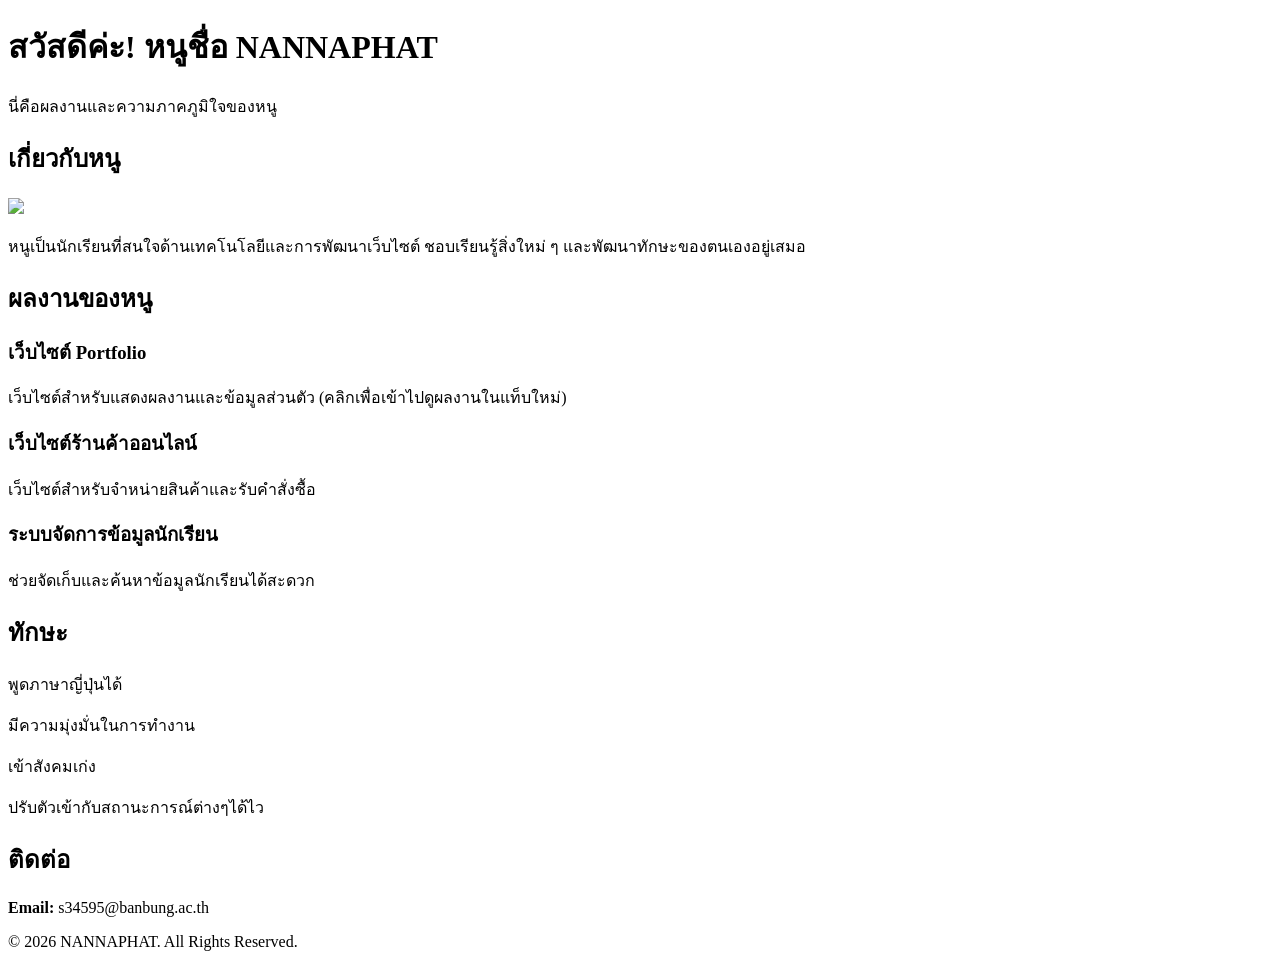
==== index.html @ 30ab0e38 "Create index.html" ====
<!DOCTYPE html>
<html lang="th">
<head>
    <meta charset="UTF-8">
    <meta name="viewport" content="width=device-width, initial-scale=1.0">
    <title>NANNAPHAT Portfolio</title>
    <link rel="stylesheet" href="style.css">
</head>
<body>

    <header>
        <h1>สวัสดีค่ะ! หนูชื่อ <span class="neon-text">NANNAPHAT</span></h1>
        <p>นี่คือผลงานและความภาคภูมิใจของหนู</p>
    </header>

    <div class="container">
        <section class="card">
            <h2>เกี่ยวกับหนู</h2>
            <img src="F7103A56-EEE4-4817-B6E2-6D0ECC99D0CD.jpeg" width="30%">
            <p>หนูเป็นนักเรียนที่สนใจด้านเทคโนโลยีและการพัฒนาเว็บไซต์ ชอบเรียนรู้สิ่งใหม่ ๆ และพัฒนาทักษะของตนเองอยู่เสมอ</p>
        </section>

        <section class="card">
           <section class="card">
            <h2>ผลงานของหนู</h2>
            <a href="PORTFOLIO-DETAIL.html" target="_blank" rel="noopener noreferrer" style="text-decoration: none; color: inherit; display: block;">
                <div class="project-item">
                    <h3 class="highlight">เว็บไซต์ Portfolio</h3>
                    <p>เว็บไซต์สำหรับแสดงผลงานและข้อมูลส่วนตัว (คลิกเพื่อเข้าไปดูผลงานในแท็บใหม่)</p>
                </div>
            </a>

            <a href="shop-detail.html" target="_blank" rel="noopener noreferrer" style="text-decoration: none; color: inherit; display: block;">
                <div class="project-item">
                    <h3 class="highlight">เว็บไซต์ร้านค้าออนไลน์</h3>
                    <p>เว็บไซต์สำหรับจำหน่ายสินค้าและรับคำสั่งซื้อ</p>
                </div>
            </a>

            <a href="student-system-detail.html" target="_blank" rel="noopener noreferrer" style="text-decoration: none; color: inherit; display: block;">
                <div class="project-item">
                    <h3 class="highlight">ระบบจัดการข้อมูลนักเรียน</h3>
                    <p>ช่วยจัดเก็บและค้นหาข้อมูลนักเรียนได้สะดวก</p>
                </div>
            </a>
        </section>
            
        <section class="card">
            <h2>ทักษะ</h2>
            <p>พูดภาษาญี่ปุ่นได้</p>
            <p>มีความมุ่งมั่นในการทำงาน</p>
            <p>เข้าสังคมเก่ง</p>
            <p>ปรับตัวเข้ากับสถานะการณ์ต่างๆได้ไว</p>
        </section>

        <section class="card">
            <h2>ติดต่อ</h2>
            <p><strong>Email:</strong> <span class="highlight">s34595@banbung.ac.th</span></p>
        </section>
    </div>

    <footer>
        <p>© 2026 NANNAPHAT. All Rights Reserved.</p>
    </footer>

    <script>
        window.addEventListener('scroll', () => {
            const scrollTop = window.scrollY;
            const docHeight = document.documentElement.scrollHeight - window.innerHeight;
            if (docHeight > 0) {
                const scrollPercent = scrollTop / docHeight;
                const hueValue = scrollPercent * 120; // เปลี่ยนโทนสีพื้นหลังเวลา Scroll
                document.body.style.setProperty('--scroll-hue', `${hueValue}deg`);
            }
        });
    </script>
</body>
</html>
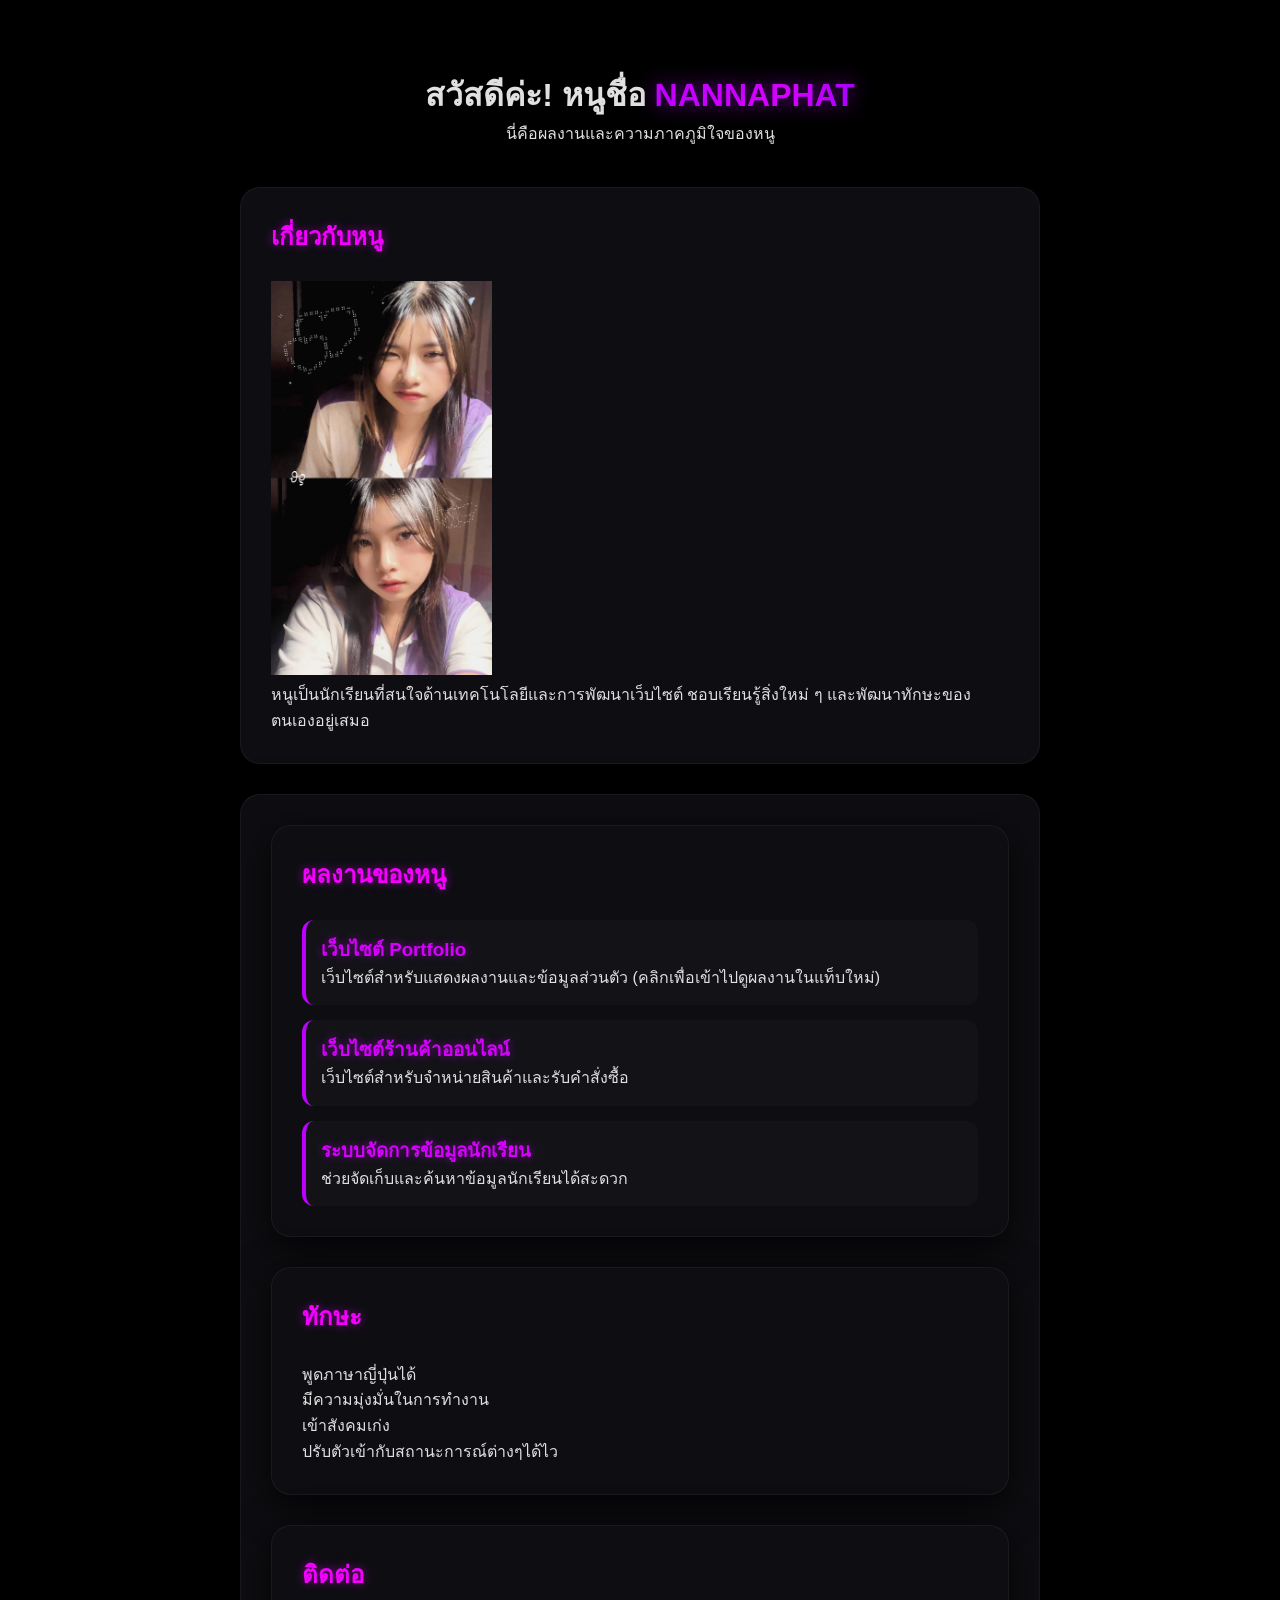
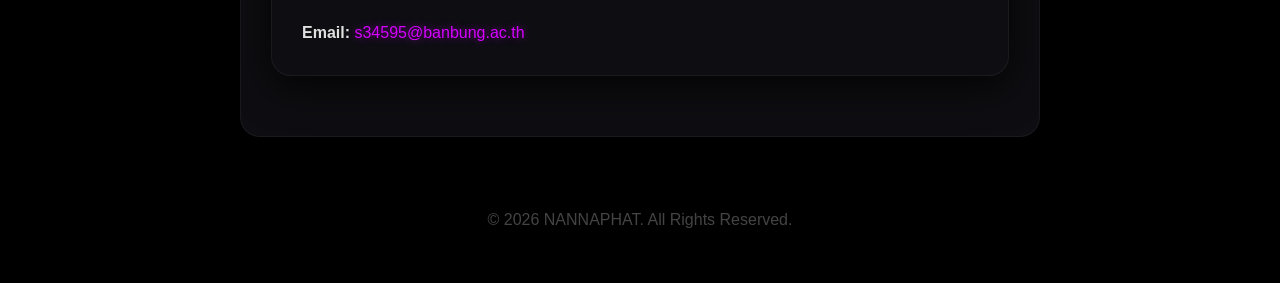
==== commit df46beee: "Update index.html" ====
--- a/index.html
+++ b/index.html
@@ -16,7 +16,7 @@
     <div class="container">
         <section class="card">
             <h2>เกี่ยวกับหนู</h2>
-            <img src="F7103A56-EEE4-4817-B6E2-6D0ECC99D0CD.jpeg" width="30%">
+            <img src="NANNAPHAT PROFILE.png" width="30%">
             <p>หนูเป็นนักเรียนที่สนใจด้านเทคโนโลยีและการพัฒนาเว็บไซต์ ชอบเรียนรู้สิ่งใหม่ ๆ และพัฒนาทักษะของตนเองอยู่เสมอ</p>
         </section>
 
--- a/style.css
+++ b/style.css
@@ -0,0 +1,155 @@
+:root {
+    --scroll-hue: 0deg;
+    --neon-purple: #bd00ff;    /* สีม่วงนีออนหลัก */
+    --neon-pink: #d600ff;      /* สีชมพูอมม่วงสำหรับไล่เฉด */
+    --neon-dark-purple: #7a00ff; /* สีม่วงเข้มเพิ่มมิติ */
+    --bg-black: #000000;
+}
+
+* {
+    box-sizing: border-box;
+    margin: 0;
+    padding: 0;
+    font-family: 'Arial', sans-serif;
+}
+
+body {
+    color: #e0e0e0;
+    line-height: 1.6;
+    background-color: var(--bg-black) !important;
+    background-image: radial-gradient(circle at center, #000000 50%, hsl(calc(270 + var(--scroll-hue)), 70%, 5%) 100%);
+    background-attachment: fixed;
+    min-height: 120vh;
+    padding: 10px;
+}
+
+/* แสงขอบจอเรืองแสงโทนม่วงวิ่งสลับ */
+html {
+    background-color: #000;
+    box-shadow: inset 0 0 20px rgba(189, 0, 255, 0.4);
+    animation: borderGlowShift 8s linear infinite;
+}
+
+header {
+    text-align: center;
+    padding: 60px 20px 20px;
+    background: transparent;
+}
+
+/* อักษรเรืองแสงวิ่งไล่เฉดสีม่วงชวนมอง */
+.neon-text {
+    background: linear-gradient(90deg, var(--neon-purple), var(--neon-pink), var(--neon-dark-purple), var(--neon-purple));
+    background-size: 200% auto;
+    -webkit-background-clip: text;
+    -webkit-text-fill-color: transparent;
+    animation: textGlowRun 3s linear infinite;
+    font-weight: bold;
+    filter: drop-shadow(0 0 10px rgba(189, 0, 255, 0.6));
+}
+
+.container {
+    max-width: 800px;
+    margin: 20px auto;
+    width: 100%;
+}
+
+section.card {
+    background: rgba(15, 15, 20, 0.95);
+    border: 1px solid rgba(255, 255, 255, 0.05);
+    padding: 30px;
+    margin-bottom: 30px;
+    border-radius: 20px;
+    box-shadow: 0 10px 40px rgba(0, 0, 0, 0.8);
+    word-wrap: break-word; /* ป้องกันข้อความยาวทะลุกรอบ */
+}
+
+section.card:hover {
+    border-color: rgba(189, 0, 255, 0.3);
+    box-shadow: 0 10px 40px rgba(189, 0, 255, 0.15);
+}
+
+section.card h2 {
+    color: #f300ff;
+    margin-bottom: 25px;
+    text-shadow: 0 0 10px rgba(243, 0, 255, 0.5);
+}
+
+/* ─── ส่วนรูปภาพโปรไฟล์ ─── */
+.profile-content {
+    display: flex;
+    align-items: center;
+    gap: 30px; 
+}
+
+.profile-img {
+    width: 140px;           
+    height: 140px;
+    border-radius: 50%;      
+    border: 3px solid var(--neon-purple);
+    box-shadow: 0 0 20px rgba(189, 0, 255, 0.5); 
+    object-fit: cover;       
+    transition: 0.5s;
+}
+
+.profile-img:hover {
+    transform: scale(1.1) rotate(5deg);
+    box-shadow: 0 0 30px var(--neon-purple);
+}
+
+.profile-text {
+    flex: 1;
+}
+
+/* รายการผลงาน */
+.project-item {
+    padding: 15px;
+    margin-top: 15px;
+    border-radius: 12px;
+    background: rgba(255, 255, 255, 0.02);
+    border-left: 4px solid var(--neon-purple);
+    cursor: pointer;
+    transition: 0.3s;
+}
+
+.project-item:hover {
+    background: rgba(189, 0, 255, 0.05);
+    transform: translateX(10px);
+}
+
+.highlight {
+    color: var(--neon-pink);
+    text-shadow: 0 0 8px rgba(214, 0, 255, 0.5);
+}
+
+footer {
+    text-align: center;
+    padding: 40px;
+    color: #444;
+}
+
+/* ระบบปรับแต่งหน้าจออัตโนมัติ (ช่วยแก้ไขไม่ให้วัตถุและรูปภาพหลุดขอบจอ) */
+@media (max-width: 768px) {
+    .profile-content {
+        flex-direction: column; 
+        text-align: center;
+    }
+    .profile-img {
+        width: 120px;
+        height: 120px;
+    }
+    section.card {
+        padding: 20px;
+    }
+}
+
+/* ─── ส่วนแอนิเมชันเคลื่อนไหววิ่งได้ ─── */
+@keyframes textGlowRun {
+    0% { background-position: 0% 50%; }
+    100% { background-position: 200% 50%; }
+}
+
+@keyframes borderGlowShift {
+    0%   { box-shadow: inset 0 0 20px rgba(189, 0, 255, 0.4); }
+    50%  { box-shadow: inset 0 0 20px rgba(255, 0, 128, 0.4); }
+    100% { box-shadow: inset 0 0 20px rgba(189, 0, 255, 0.4); }
+}
